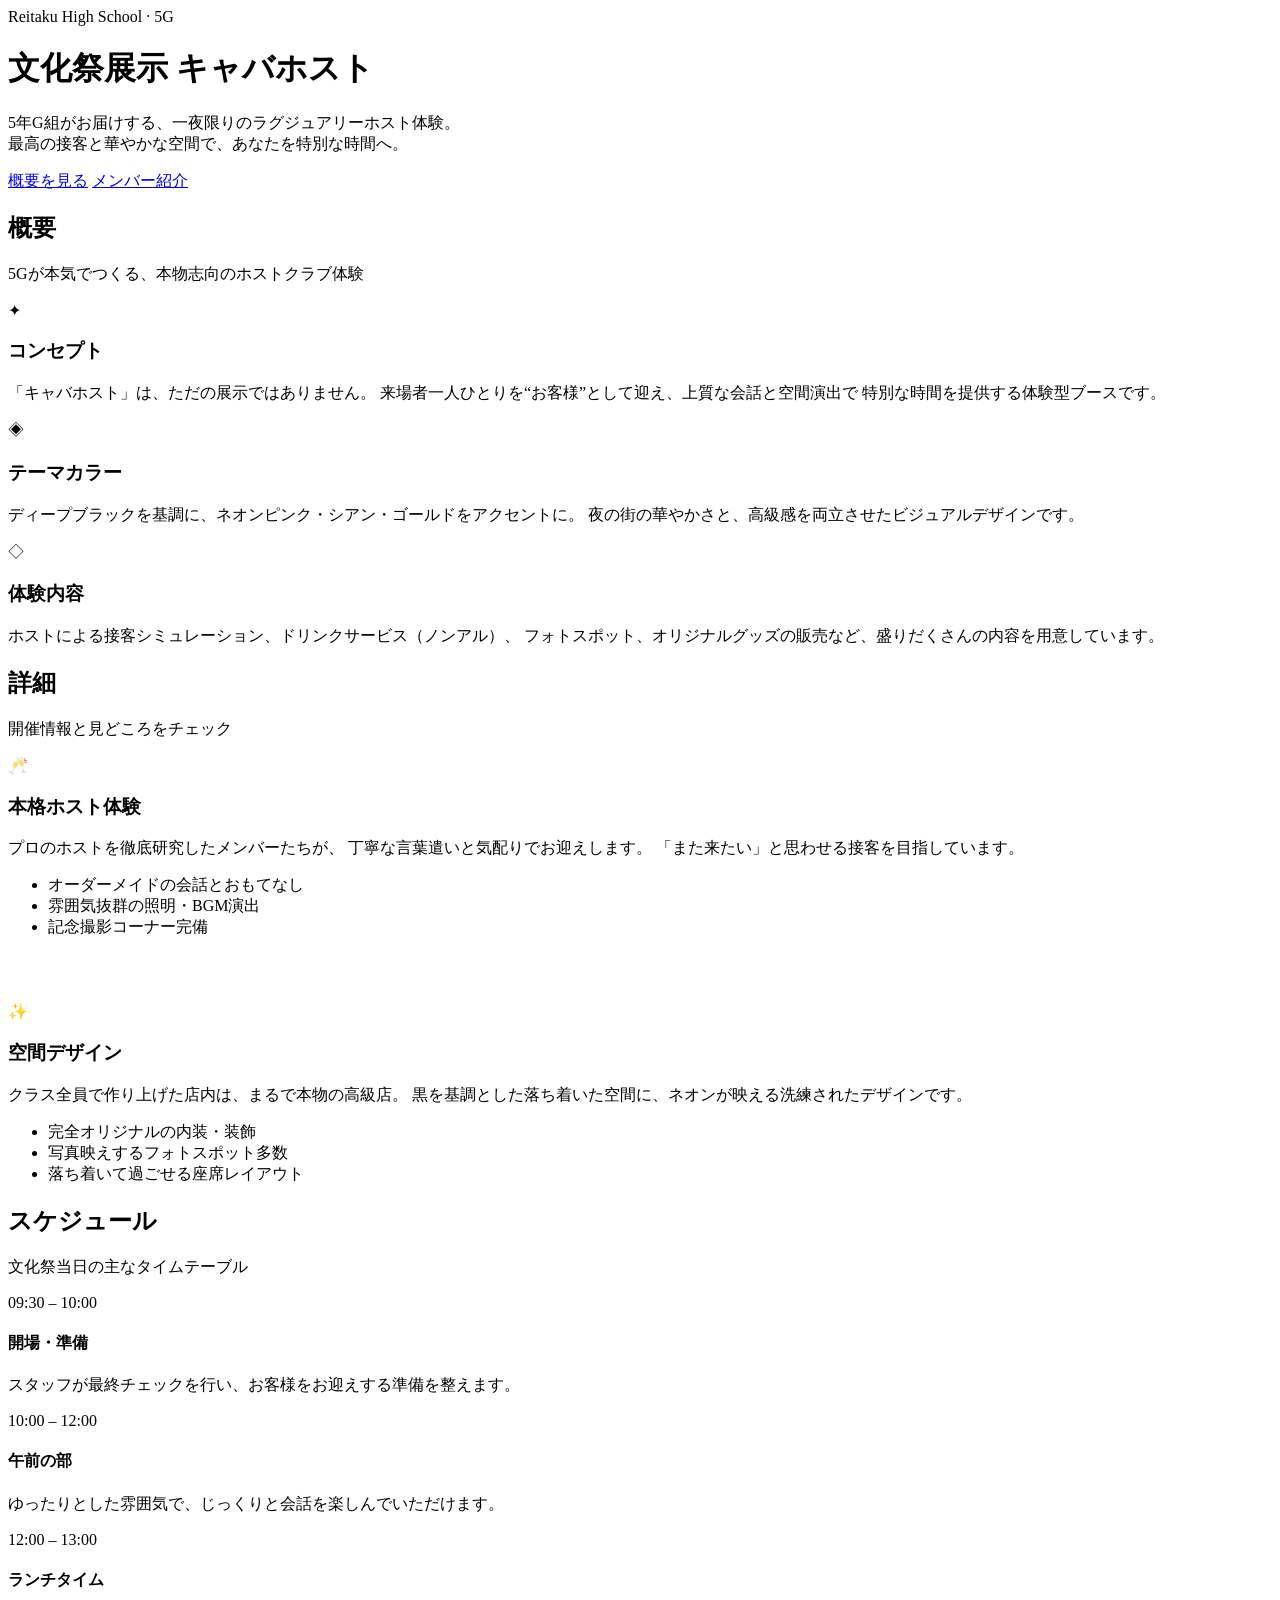
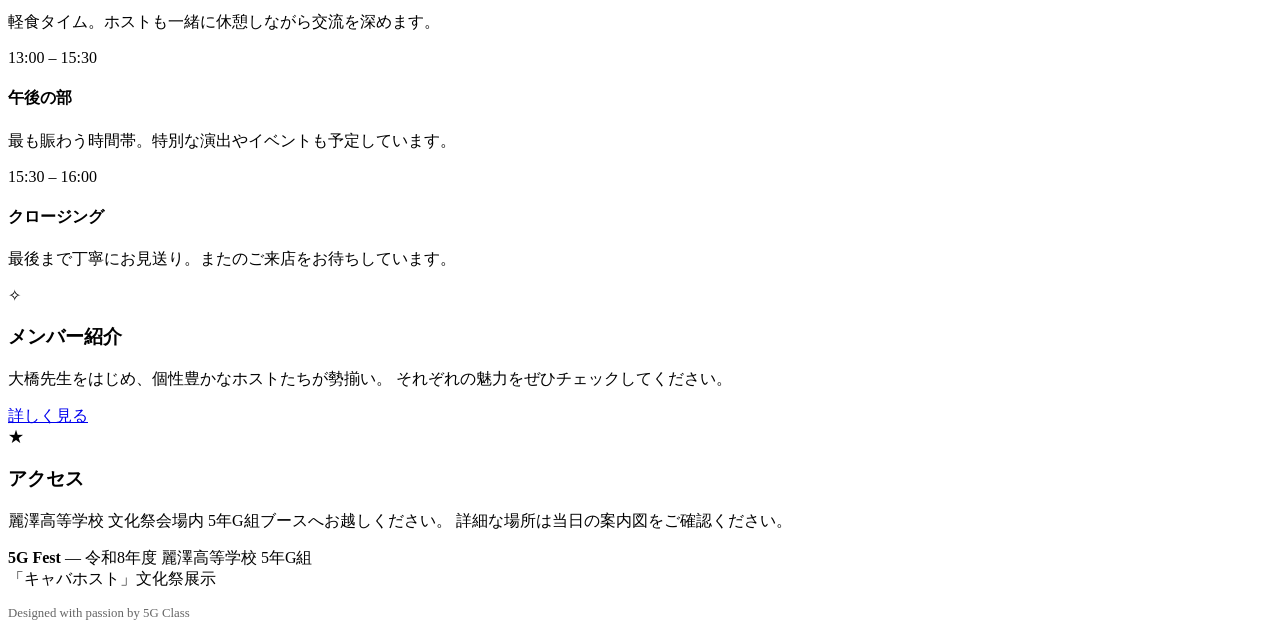
==== index.html @ 82f47ff1 "Add index.html - main page with overview and details" ====
<!DOCTYPE html>
<html lang="ja">
<head>
  <meta charset="UTF-8">
  <meta name="viewport" content="width=device-width, initial-scale=1.0">
  <meta name="description" content="令和8年度 麗澤高等学校 5年G組 文化祭展示「キャバホスト」公式サイト">
  <title>5G Fest｜キャバホスト</title>
  <link rel="stylesheet" href="/5g-fest/css/style.css">
  <link rel="stylesheet" href="/5g-fest/menu/menu.css">
  <link rel="preconnect" href="https://fonts.googleapis.com">
  <link rel="preconnect" href="https://fonts.gstatic.com" crossorigin>
</head>
<body>

  <!-- Hero -->
  <header class="hero">
    <div class="hero-badge">Reitaku High School · 5G</div>
    <h1>
      <span>文化祭展示</span>
      キャバホスト
    </h1>
    <p class="hero-sub">
      5年G組がお届けする、一夜限りのラグジュアリーホスト体験。<br>
      最高の接客と華やかな空間で、あなたを特別な時間へ。
    </p>
    <div class="hero-cta">
      <a href="#overview" class="btn btn-primary">概要を見る</a>
      <a href="/5g-fest/pages/member.html" class="btn btn-ghost">メンバー紹介</a>
    </div>
  </header>

  <!-- Overview Section -->
  <section id="overview" class="main_section">
    <div class="section-header">
      <h2>概要</h2>
      <p>5Gが本気でつくる、本物志向のホストクラブ体験</p>
    </div>

    <div class="cards-grid">
      <article class="card">
        <div class="card-icon">✦</div>
        <h3>コンセプト</h3>
        <p>
          「キャバホスト」は、ただの展示ではありません。
          来場者一人ひとりを“お客様”として迎え、上質な会話と空間演出で
          特別な時間を提供する体験型ブースです。
        </p>
      </article>

      <article class="card">
        <div class="card-icon">◈</div>
        <h3>テーマカラー</h3>
        <p>
          ディープブラックを基調に、ネオンピンク・シアン・ゴールドをアクセントに。
          夜の街の華やかさと、高級感を両立させたビジュアルデザインです。
        </p>
      </article>

      <article class="card">
        <div class="card-icon">◇</div>
        <h3>体験内容</h3>
        <p>
          ホストによる接客シミュレーション、ドリンクサービス（ノンアル）、
          フォトスポット、オリジナルグッズの販売など、盛りだくさんの内容を用意しています。
        </p>
      </article>
    </div>
  </section>

  <!-- Details Section -->
  <section id="details" class="main_section">
    <div class="section-header">
      <h2>詳細</h2>
      <p>開催情報と見どころをチェック</p>
    </div>

    <div class="feature-row">
      <div class="feature-visual">
        <span>🥂</span>
      </div>
      <div class="feature-text">
        <h3>本格ホスト体験</h3>
        <p>
          プロのホストを徹底研究したメンバーたちが、
          丁寧な言葉遣いと気配りでお迎えします。
          「また来たい」と思わせる接客を目指しています。
        </p>
        <ul class="feature-list">
          <li>オーダーメイドの会話とおもてなし</li>
          <li>雰囲気抜群の照明・BGM演出</li>
          <li>記念撮影コーナー完備</li>
        </ul>
      </div>
    </div>

    <div class="feature-row reverse" style="margin-top: 4rem;">
      <div class="feature-visual">
        <span>✨</span>
      </div>
      <div class="feature-text">
        <h3>空間デザイン</h3>
        <p>
          クラス全員で作り上げた店内は、まるで本物の高級店。
          黒を基調とした落ち着いた空間に、ネオンが映える洗練されたデザインです。
        </p>
        <ul class="feature-list">
          <li>完全オリジナルの内装・装飾</li>
          <li>写真映えするフォトスポット多数</li>
          <li>落ち着いて過ごせる座席レイアウト</li>
        </ul>
      </div>
    </div>
  </section>

  <!-- Schedule -->
  <section class="main_section">
    <div class="section-header">
      <h2>スケジュール</h2>
      <p>文化祭当日の主なタイムテーブル</p>
    </div>

    <div class="schedule">
      <div class="schedule-item">
        <time>09:30 – 10:00</time>
        <h4>開場・準備</h4>
        <p>スタッフが最終チェックを行い、お客様をお迎えする準備を整えます。</p>
      </div>
      <div class="schedule-item">
        <time>10:00 – 12:00</time>
        <h4>午前の部</h4>
        <p>ゆったりとした雰囲気で、じっくりと会話を楽しんでいただけます。</p>
      </div>
      <div class="schedule-item">
        <time>12:00 – 13:00</time>
        <h4>ランチタイム</h4>
        <p>軽食タイム。ホストも一緒に休憩しながら交流を深めます。</p>
      </div>
      <div class="schedule-item">
        <time>13:00 – 15:30</time>
        <h4>午後の部</h4>
        <p>最も賑わう時間帯。特別な演出やイベントも予定しています。</p>
      </div>
      <div class="schedule-item">
        <time>15:30 – 16:00</time>
        <h4>クロージング</h4>
        <p>最後まで丁寧にお見送り。またのご来店をお待ちしています。</p>
      </div>
    </div>
  </section>

  <!-- CTA Cards -->
  <section class="main_section">
    <div class="cards-grid">
      <article class="card">
        <div class="card-icon">✧</div>
        <h3>メンバー紹介</h3>
        <p>
          大橋先生をはじめ、個性豊かなホストたちが勢揃い。
          それぞれの魅力をぜひチェックしてください。
        </p>
        <a href="/5g-fest/pages/member.html" class="btn btn-primary" style="margin-top: 1.2rem;">詳しく見る</a>
      </article>
      <article class="card">
        <div class="card-icon">★</div>
        <h3>アクセス</h3>
        <p>
          麗澤高等学校 文化祭会場内 5年G組ブースへお越しください。
          詳細な場所は当日の案内図をご確認ください。
        </p>
      </article>
    </div>
  </section>

  <footer class="site-footer">
    <p>
      <strong>5G Fest</strong> — 令和8年度 麗澤高等学校 5年G組<br>
      「キャバホスト」文化祭展示
    </p>
    <p style="margin-top: 0.8rem; font-size: 0.8rem; opacity: 0.6;">
      Designed with passion by 5G Class
    </p>
  </footer>

  <script src="/5g-fest/js/script.js"></script>
  <script src="/5g-fest/menu/menu.js"></script>
</body>
</html>
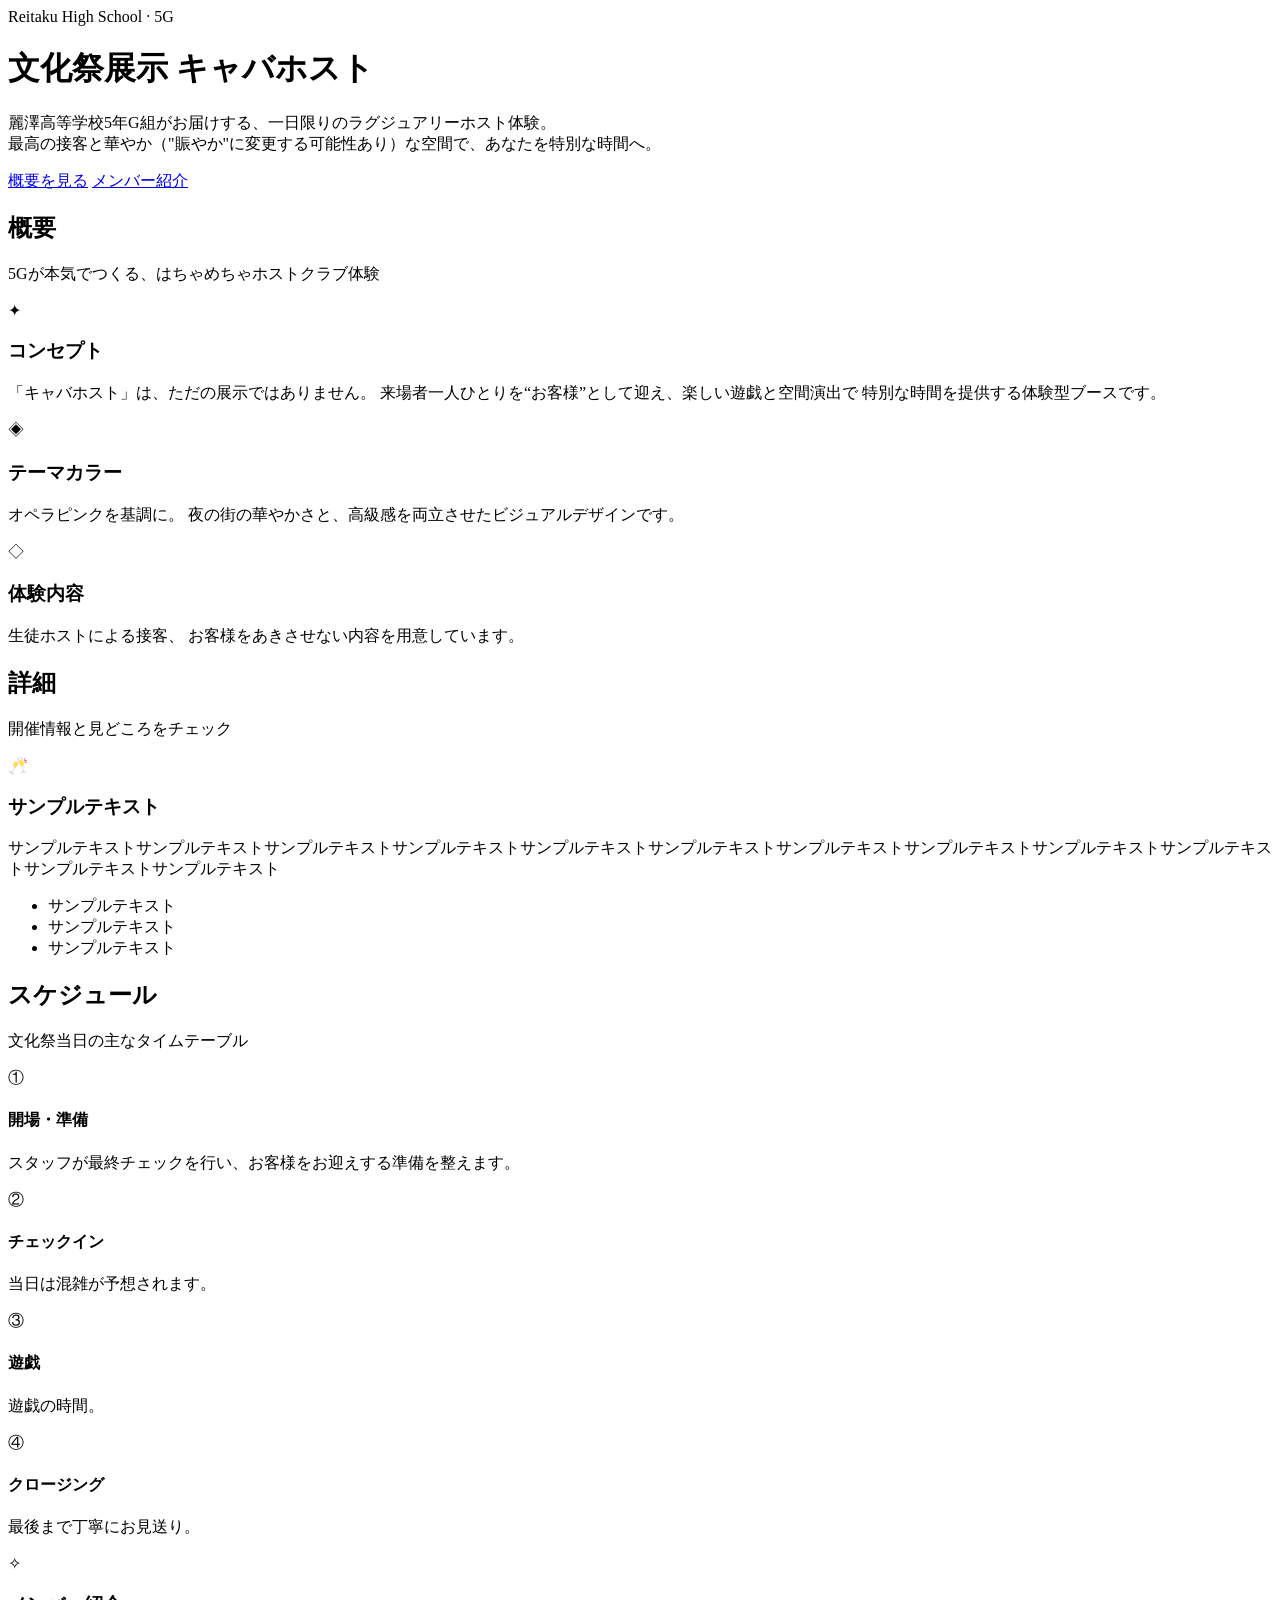
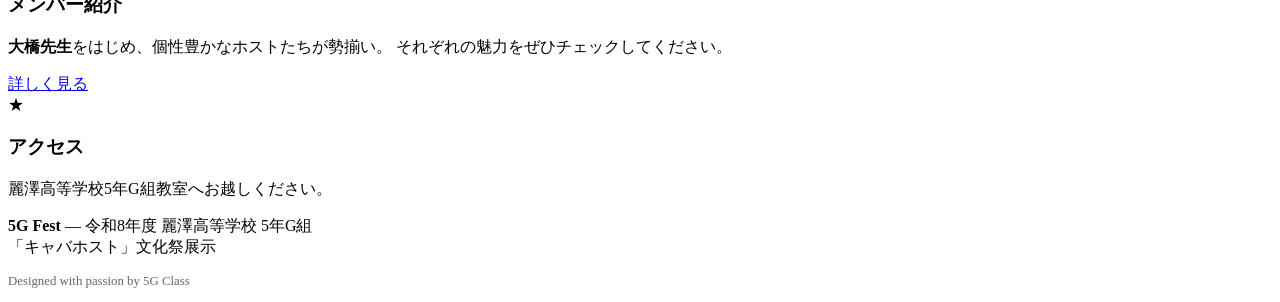
==== commit 5060ff2b: "Update index.html" ====
--- a/index.html
+++ b/index.html
@@ -20,8 +20,8 @@
       キャバホスト
     </h1>
     <p class="hero-sub">
-      5年G組がお届けする、一夜限りのラグジュアリーホスト体験。<br>
-      最高の接客と華やかな空間で、あなたを特別な時間へ。
+      麗澤高等学校5年G組がお届けする、一日限りのラグジュアリーホスト体験。<br>
+      最高の接客と華やか（"賑やか"に変更する可能性あり）な空間で、あなたを特別な時間へ。
     </p>
     <div class="hero-cta">
       <a href="#overview" class="btn btn-primary">概要を見る</a>
@@ -33,7 +33,7 @@
   <section id="overview" class="main_section">
     <div class="section-header">
       <h2>概要</h2>
-      <p>5Gが本気でつくる、本物志向のホストクラブ体験</p>
+      <p>5Gが本気でつくる、はちゃめちゃホストクラブ体験</p>
     </div>
 
     <div class="cards-grid">
@@ -42,7 +42,7 @@
         <h3>コンセプト</h3>
         <p>
           「キャバホスト」は、ただの展示ではありません。
-          来場者一人ひとりを“お客様”として迎え、上質な会話と空間演出で
+          来場者一人ひとりを“お客様”として迎え、楽しい遊戯と空間演出で
           特別な時間を提供する体験型ブースです。
         </p>
       </article>
@@ -51,7 +51,7 @@
         <div class="card-icon">◈</div>
         <h3>テーマカラー</h3>
         <p>
-          ディープブラックを基調に、ネオンピンク・シアン・ゴールドをアクセントに。
+          オペラピンクを基調に。
           夜の街の華やかさと、高級感を両立させたビジュアルデザインです。
         </p>
       </article>
@@ -60,8 +60,8 @@
         <div class="card-icon">◇</div>
         <h3>体験内容</h3>
         <p>
-          ホストによる接客シミュレーション、ドリンクサービス（ノンアル）、
-          フォトスポット、オリジナルグッズの販売など、盛りだくさんの内容を用意しています。
+          生徒ホストによる接客、
+          お客様をあきさせない内容を用意しています。
         </p>
       </article>
     </div>
@@ -79,21 +79,19 @@
         <span>🥂</span>
       </div>
       <div class="feature-text">
-        <h3>本格ホスト体験</h3>
+        <h3>サンプルテキスト</h3>
         <p>
-          プロのホストを徹底研究したメンバーたちが、
-          丁寧な言葉遣いと気配りでお迎えします。
-          「また来たい」と思わせる接客を目指しています。
+          サンプルテキストサンプルテキストサンプルテキストサンプルテキストサンプルテキストサンプルテキストサンプルテキストサンプルテキストサンプルテキストサンプルテキストサンプルテキストサンプルテキスト
         </p>
         <ul class="feature-list">
-          <li>オーダーメイドの会話とおもてなし</li>
-          <li>雰囲気抜群の照明・BGM演出</li>
-          <li>記念撮影コーナー完備</li>
+          <li>サンプルテキスト</li>
+          <li>サンプルテキスト</li>
+          <li>サンプルテキスト</li>
         </ul>
       </div>
     </div>
 
-    <div class="feature-row reverse" style="margin-top: 4rem;">
+    <!--<div class="feature-row reverse" style="margin-top: 4rem;">
       <div class="feature-visual">
         <span>✨</span>
       </div>
@@ -109,7 +107,7 @@
           <li>落ち着いて過ごせる座席レイアウト</li>
         </ul>
       </div>
-    </div>
+    </div>-->
   </section>
 
   <!-- Schedule -->
@@ -121,29 +119,24 @@
 
     <div class="schedule">
       <div class="schedule-item">
-        <time>09:30 – 10:00</time>
+        <time>①<!--09:30 – 10:00--></time>
         <h4>開場・準備</h4>
         <p>スタッフが最終チェックを行い、お客様をお迎えする準備を整えます。</p>
       </div>
       <div class="schedule-item">
-        <time>10:00 – 12:00</time>
-        <h4>午前の部</h4>
-        <p>ゆったりとした雰囲気で、じっくりと会話を楽しんでいただけます。</p>
+        <time>②<!--10:00 – 12:00--></time>
+        <h4>チェックイン</h4>
+        <p>当日は混雑が予想されます。</p>
       </div>
       <div class="schedule-item">
-        <time>12:00 – 13:00</time>
-        <h4>ランチタイム</h4>
-        <p>軽食タイム。ホストも一緒に休憩しながら交流を深めます。</p>
+        <time>③<!--12:00 – 13:00--></time>
+        <h4>遊戯</h4>
+        <p>遊戯の時間。</p>
       </div>
       <div class="schedule-item">
-        <time>13:00 – 15:30</time>
-        <h4>午後の部</h4>
-        <p>最も賑わう時間帯。特別な演出やイベントも予定しています。</p>
-      </div>
-      <div class="schedule-item">
-        <time>15:30 – 16:00</time>
+        <time>④<!--15:30 – 16:00--></time>
         <h4>クロージング</h4>
-        <p>最後まで丁寧にお見送り。またのご来店をお待ちしています。</p>
+        <p>最後まで丁寧にお見送り。</p>
       </div>
     </div>
   </section>
@@ -155,7 +148,7 @@
         <div class="card-icon">✧</div>
         <h3>メンバー紹介</h3>
         <p>
-          大橋先生をはじめ、個性豊かなホストたちが勢揃い。
+          <strong>大橋先生</strong>をはじめ、個性豊かなホストたちが勢揃い。
           それぞれの魅力をぜひチェックしてください。
         </p>
         <a href="/5g-fest/pages/member.html" class="btn btn-primary" style="margin-top: 1.2rem;">詳しく見る</a>
@@ -164,8 +157,7 @@
         <div class="card-icon">★</div>
         <h3>アクセス</h3>
         <p>
-          麗澤高等学校 文化祭会場内 5年G組ブースへお越しください。
-          詳細な場所は当日の案内図をご確認ください。
+          麗澤高等学校5年G組教室へお越しください。
         </p>
       </article>
     </div>
